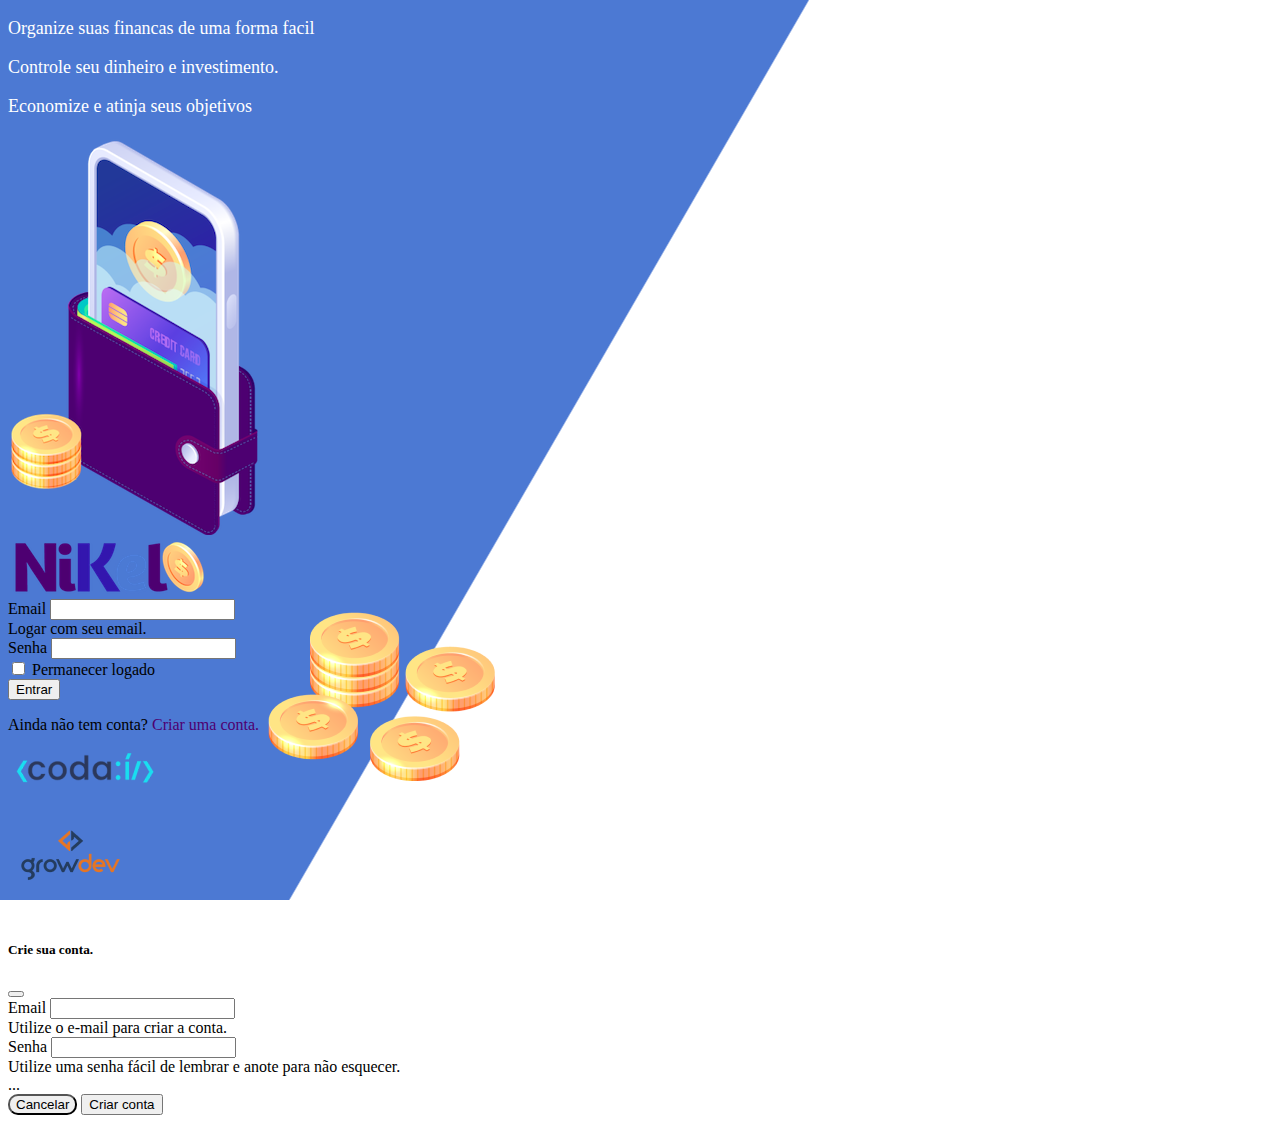
==== public/index.html @ 8b7a3278 "Iniciando o GIT" ====
<!DOCTYPE html>
<html lang="pt">

<head>
    <meta charset="UTF-8">
    <meta http-equiv="X-UA-Compatible" content="IE=edge">
    <meta name="viewport" content="width=device-width, initial-scale=1.0">
    <title>Nikel</title>
    <link href="https://cdn.jsdelivr.net/npm/bootstrap@5.1.3/dist/css/bootstrap.min.css" rel="stylesheet" integrity="sha384-1BmE4kWBq78iYhFldvKuhfTAU6auU8tT94WrHftjDbrCEXSU1oBoqyl2QvZ6jIW3" crossorigin="anonymous">
 <link rel="stylesheet" href="./css/styles.css">
</head>
<body id= "login">
    <main>
    <div class="container">
    </div class="row vh-100">
    </div class="col d-flex justify-content-center ny-5 flex-column">
    <div class="text-login">
        <p>Organize suas financas de uma forma facil</p>
        <p>Controle seu dinheiro e investimento.<p>
        <p>Economize e atinja seus objetivos</p>
    </div>
    <div class="text-center">
        <img src="assets/image/pocket.png" alt="image pocket" class="img-fuid" srcset="">
        <img src="assets/image/coins.png" alt="image coins" class="img-fluid d-none d-nd-inline coins" srcset="">

    </div>
    </div>
    </div class="col d-flex justify-content-center ny-5 flex-column" >
    <div class="container">
        <div class="row">
            <div class="col">
        <div class="text-center mb-3">
            <img src="./assets/image/nikel-logo.png" alt=" Nikel logo" class="imag-fluid" srcset="">
        </div>
    </div>

    <div class="row">    
        <div class="col">    
        <form id='login-form'>
            <div class="mb-3">
              <label for="email-input" class="form-label">Email </label>
              <input type="email" class="form-control" id="email-input" aria-describedby="emailHelp">
              <div id="emailHelp" class="form-text"> Logar com seu email.</div>
            </div>
            <div class="mb-3">
              <label for="passwor-input" class="form-label">Senha</label>
              <input type="password" class="form-control" id="password-input">
            </div>
            <div class="mb-3 form-check">
              <input type="checkbox" class="form-check-input" id="session-check">
              <label class="form-check-label" for="session-check">Permanecer logado</label>
            </div>
            <button type="submit" class="btn btn-primary">Entrar</button>
        </form>
        </div>
    </div>
         <div class="row">
             <div class="col">
                 <p id='link-conta' class="text-center nt2 form-text" data-bs-toggle="modal"
               data-bs-target="#register-modal"> Ainda não tem conta? <span 
                    class=link-default>Criar uma conta. <span></p> 
             </div>
                 
             </div>
             </div>
             <div class="row">
                 <div class="col"> 
                     <div class="text center at 5"
                    div>                      
                     <image src="./assets/image/codai-logo.png" alt="" srcset="">
                     </div>
                 </div>
                 <div class="row">
                     <div class="col">
                 </div>
                 </div>
                 <div>
                     <img src="./assets/image/growdev-logo.png" alt="" srcset="">

                  </div>
                  </div>
    </div>
   </div>
 </div>
</div>
  
  <!-- Modal -->
  <div class="modal fade" id="register-modal" tabindex="-1" aria-labelledby="exampleModalLabel" aria-hidden="true">
    <div class="modal-dialog">
      <div class="modal-content">
        <div class="modal-header">
          <h5 class="modal-title" id="exampleModalLabel"> Crie sua conta.</h5>
          <button type="button" class="btn-close" data-bs-dismiss="modal" aria-label="Close"></button>
        </div>
    <form id="create-form" >
        <div class="modal-body">
           
                <div class="mb-3">
                  <label for="email-create-input" class="form-label">Email </label>
                  <input type="email" class="form-control" id="email-create-input" aria-describedby="emailHelp" required>
                  <div id="emailHelp" class="form-text"> Utilize o e-mail para criar a conta.</div>
                </div>
                <div class="mb-3">
                  <label for="password-create-input" class="form-label">Senha</label>
                  <input type="password" class="form-control" id="password-create-input" required>
                  <div id="emailHelp" class="form-text"> Utilize uma senha fácil de lembrar e anote para não esquecer.</div>
                </div>
                                       ...
        </div>
        <div class="modal-footer">
          <button type="button" class="btn btn-secondary button-cancel" data-bs-dismiss="modal">Cancelar</button>
          <button type="submit" class="btn btn-default">Criar conta</button>
        </div>
    </form>
      </div>
    </div>
  </div>
</main>

<script src="https://cdn.jsdelivr.net/npm/bootstrap@5.1.3/dist/js/bootstrap.bundle.min.js" 
integrity="sha384-ka7Sk0Gln4gmtz2MlQnikT1wXgYsOg+OMhuP+IlRH9sENBO0LRn5q+8nbTov4+1p"
crossorigin="anonymous"></script>
<script src="./js/index.js"></script>
</body>
</html>
---- public/css/styles.css ----
#login {
    background: linear-gradient(120deg,#4c79d3 44.9%, #ffffff 45%) no-repeat fixed;
}

#app {
    background: linear-gradient(120deg,#ffffff 44.9%, #4c79d3 45%) no-repeat fixed;
}

header{
    border-bottom: 1px solid #bebcbc;
    padding:5px;
    background-color:white
}

.text-login{
    color: #ffffff;
    font-size: 18px;
    font-weight: 500;
}

.coins{
    position: absolute;
    bottom: 100px;

}
.button-login{
    border-radius: 10px;
    background-color: #4e0070;
    color: #ffffff;
    width: 50%;
    margin: 0 25%;
}
.button-login:hover{
    background: #4c79d3;
    color: #ffffff;

}

.link-default{
    color: #4e0070;
    cursor: pointer;
}

.link-default:hover{
    color: #4c79d3;

}

header {
    border-bottom: 1px solid #bebcbc;
    padding: 5px;
    background-color: white;
}

.color-primary {
    color: #4e0070;
}

.color-secondary {
    color: #4c79d3;
}

.color-letter {
    color: #ffffff;
}

.icon-detail{
    font-size: 50px;
    margin-right: 10px;
    vertical-align: middle;
}

.text-login0 {
    color: white;
    font-size: 18px;
    font-weight: 500;
}

.text-login2 {
    color: white;
    font-size: 18px;
    font-weight: 500;
}

.text-login3 {
    color: white;
}

.coins {
    position: absolute;
    bottom: 100px;
}

.button-login {
    border-radius: 10px;
    background-color: #4e0070;
    width: 50%;
    margin: 0 25%;
}

.button-default{
    border-radius: 10px;
    background-color: #4e0070;
    color: white;
    width: 7%;
}

.button-cancel{
    border-radius: 10px;
}

.button-float {
    border-radius: 100%;
    height: 60px;
    width: 60px;
    position: fixed;
    padding: 0 !important;
    bottom: 1rem;
    right: 2rem;
    font-size: 35px;
    border: 2px solid #4e0070;
    background-color: #4e0070;
    color: #ffffff;
}

.button-float:hover{
    border-radius: 100%;
    height: 60px;
    width: 60px;
    border: 2px solid #4c79d3;
    background-color:#ffffff ;
    color: #4c79d3;
}
.button-color {
    font-size: 35px;
    color: #ffffff;
}

.button-login2 {
    border-radius: 10px;
    background-color: #4e0070;
    width: 32%;
}

.button-transaction {
    border-radius: 10px;
    background-color: #4e0070;
    width: 12%;
}

.button-letter {
    color: white;
    font-size: 16px;
    font-weight: 500;
    text-align: center;
}

.button-login:hover, .button-default:hover,  .button-login2:hover {
    background: #4c79d3;
    color: white;
}

.link-default {
    color: #4e0070;
    cursor: pointer;
}button

.link-default:hover{
    color: #4c79d3;
}

.info{
    background-color: #ffffff;
    border-radius: 20px 20px 0px 0px;
    padding: 20px 0px 0px 0px;
}

.logout{
    min-width: 5rem !important;
}

.menu{
    margin-right: 20px;
}
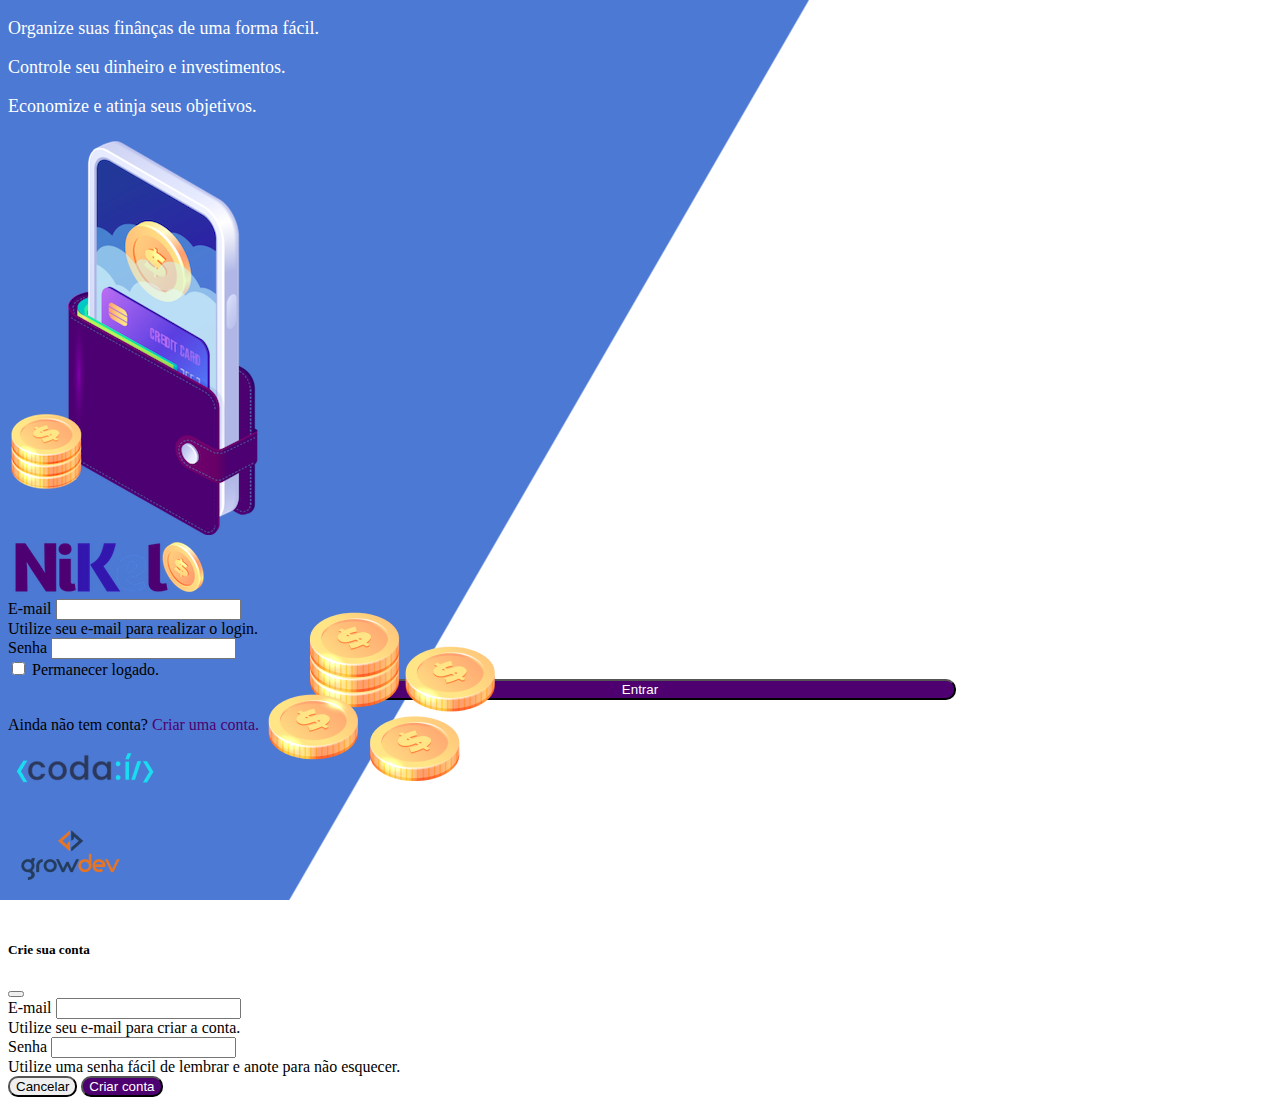
==== commit 4074a3e5: "Update index.html" ====
--- a/public/index.html
+++ b/public/index.html
@@ -1,125 +1,122 @@
 <!DOCTYPE html>
 <html lang="pt">
-
 <head>
     <meta charset="UTF-8">
     <meta http-equiv="X-UA-Compatible" content="IE=edge">
     <meta name="viewport" content="width=device-width, initial-scale=1.0">
     <title>Nikel</title>
     <link href="https://cdn.jsdelivr.net/npm/bootstrap@5.1.3/dist/css/bootstrap.min.css" rel="stylesheet" integrity="sha384-1BmE4kWBq78iYhFldvKuhfTAU6auU8tT94WrHftjDbrCEXSU1oBoqyl2QvZ6jIW3" crossorigin="anonymous">
- <link rel="stylesheet" href="./css/styles.css">
+<link rel="stylesheet" href="./css/styles.css">
 </head>
-<body id= "login">
+<body id="login">
     <main>
-    <div class="container">
-    </div class="row vh-100">
-    </div class="col d-flex justify-content-center ny-5 flex-column">
-    <div class="text-login">
-        <p>Organize suas financas de uma forma facil</p>
-        <p>Controle seu dinheiro e investimento.<p>
-        <p>Economize e atinja seus objetivos</p>
-    </div>
-    <div class="text-center">
-        <img src="assets/image/pocket.png" alt="image pocket" class="img-fuid" srcset="">
-        <img src="assets/image/coins.png" alt="image coins" class="img-fluid d-none d-nd-inline coins" srcset="">
-
-    </div>
-    </div>
-    </div class="col d-flex justify-content-center ny-5 flex-column" >
-    <div class="container">
-        <div class="row">
-            <div class="col">
-        <div class="text-center mb-3">
-            <img src="./assets/image/nikel-logo.png" alt=" Nikel logo" class="imag-fluid" srcset="">
+        <div class="container">
+            <div class="row vh-100">
+                <div class="col d-flex justify-content-center my-5 flex-column">
+                    <div class="text-login">
+                        <p>Organize suas finânças de uma forma fácil.</p>
+                        <p>Controle seu dinheiro e investimentos.</p>
+                        <p>Economize e atinja seus objetivos.</p>
+                    </div>
+                    <div class="text-center">
+                        <img src="./assets/image/pocket.png" alt="image pocket" class="img-fluid" srcset="">
+                        <img src="./assets/image/coins.png" alt="image coins" class="img-fluid d-none d-md-inline coins"  srcset="">
+                    </div>
+                </div>
+                <div class="col d-flex justify-content-center my-5 flex-column">
+                    <div class="container">
+                        <div class="row">
+                            <div class="col">
+                                <div class="text-center mb-3">
+                                    <img src="./assets/image/nikel-logo.png" alt="logo nikel" class="img-fluid" srcset="">
+                                </div>
+                            </div>
+                        </div>
+                        <div class="row">
+                            <div class="col">
+                                <form id="login-form">
+                                    <div class="mb-3">
+                                      <label for="email-input" class="form-label">E-mail</label>
+                                      <input type="email" class="form-control" id="email-input" aria-describedby="emailHelp">
+                                      <div id="emailHelp" class="form-text">Utilize seu e-mail para realizar o login.</div>
+                                    </div>
+                                    <div class="mb-3">
+                                      <label for="password-input" class="form-label">Senha</label>
+                                      <input type="password" class="form-control" id="password-input">
+                                    </div>
+                                    <div class="mb-3 form-check">
+                                      <input type="checkbox" class="form-check-input" id="session-check">
+                                      <label class="form-check-label" for="session-check">Permanecer logado.</label>
+                                    </div>
+                                    <button type="submit" class="btn button-login">Entrar</button>
+                                  </form>
+                            </div>
+                        </div>
+                        <div class="row">
+                            <div class="col">
+                                <p id="Link-conta" class="text-center mt-2 form-text" data-bs-toggle="modal" 
+                                data-bs-target="#register-modal">Ainda não tem conta? <span 
+                                    class="link-default">Criar uma conta.</span> </p>
+                            </div>
+                        </div>
+                        <div class="row">
+                            <div class="col">
+                                <div class="text-center">
+                                    <img src="./assets/image/codai-logo.png" alt="logo codai" srcset="">
+                                </div>
+                            </div>
+                        </div>
+                        <div class="row">
+                            <div class="col">
+                                <div class="text-center">
+                                    <img src="./assets/image/growdev-logo.png" alt="logo growdev " srcset="">
+                                </div>
+                            </div>
+                        </div>
+                    </div>
+                </div>
+            </div>
         </div>
-    </div>
-
-    <div class="row">    
-        <div class="col">    
-        <form id='login-form'>
-            <div class="mb-3">
-              <label for="email-input" class="form-label">Email </label>
-              <input type="email" class="form-control" id="email-input" aria-describedby="emailHelp">
-              <div id="emailHelp" class="form-text"> Logar com seu email.</div>
-            </div>
-            <div class="mb-3">
-              <label for="passwor-input" class="form-label">Senha</label>
-              <input type="password" class="form-control" id="password-input">
-            </div>
-            <div class="mb-3 form-check">
-              <input type="checkbox" class="form-check-input" id="session-check">
-              <label class="form-check-label" for="session-check">Permanecer logado</label>
-            </div>
-            <button type="submit" class="btn btn-primary">Entrar</button>
-        </form>
-        </div>
-    </div>
-         <div class="row">
-             <div class="col">
-                 <p id='link-conta' class="text-center nt2 form-text" data-bs-toggle="modal"
-               data-bs-target="#register-modal"> Ainda não tem conta? <span 
-                    class=link-default>Criar uma conta. <span></p> 
-             </div>
-                 
-             </div>
-             </div>
-             <div class="row">
-                 <div class="col"> 
-                     <div class="text center at 5"
-                    div>                      
-                     <image src="./assets/image/codai-logo.png" alt="" srcset="">
-                     </div>
-                 </div>
-                 <div class="row">
-                     <div class="col">
-                 </div>
-                 </div>
-                 <div>
-                     <img src="./assets/image/growdev-logo.png" alt="" srcset="">
-
-                  </div>
-                  </div>
-    </div>
-   </div>
- </div>
-</div>
-  
-  <!-- Modal -->
+  <!--Aqui está o código Modal--->
   <div class="modal fade" id="register-modal" tabindex="-1" aria-labelledby="exampleModalLabel" aria-hidden="true">
     <div class="modal-dialog">
       <div class="modal-content">
-        <div class="modal-header">
-          <h5 class="modal-title" id="exampleModalLabel"> Crie sua conta.</h5>
-          <button type="button" class="btn-close" data-bs-dismiss="modal" aria-label="Close"></button>
+         <div class="modal-header">
+                <h5 class="modal-title" id="exampleModalLabel">Crie sua conta</h5>
+                <button type="button" class="btn-close" data-bs-dismiss="modal" aria-label="Close"></button>
+             </div>
+             <form id="create-form">
+                   <div class="modal-body">
+            
+                            <div class="mb-3">
+                                 <label for="email-create-input" class="form-label">E-mail</label>
+                                 <input type="email" class="form-control" id="email-create-input" 
+                                    aria-describedby="emailHelp" required> 
+                                <div id="emailHelp" class="form-text">Utilize seu e-mail para criar a conta.
+                                </div>
+                            </div>
+                             <div class="mb-3">
+                                <label for="password-create-input" class="form-label">Senha</label>
+                                <input type="password" class="form-control" id="password-create-input" required>
+                                 <div id="emailHelp" class="form-text">Utilize uma senha fácil de lembrar e anote para não esquecer.
+                                </div>
+                             </div> 
+                    </div>
+                     <div class="modal-footer">
+                         <button type="button" class="btn btn-secondary button-cancel"
+                            data-bs-dismiss="modal">Cancelar</button>
+                         <button type="submit" class="btn button-default-2">Criar conta</button>
+                    </div>
+                </form>
+           </div>
         </div>
-    <form id="create-form" >
-        <div class="modal-body">
-           
-                <div class="mb-3">
-                  <label for="email-create-input" class="form-label">Email </label>
-                  <input type="email" class="form-control" id="email-create-input" aria-describedby="emailHelp" required>
-                  <div id="emailHelp" class="form-text"> Utilize o e-mail para criar a conta.</div>
-                </div>
-                <div class="mb-3">
-                  <label for="password-create-input" class="form-label">Senha</label>
-                  <input type="password" class="form-control" id="password-create-input" required>
-                  <div id="emailHelp" class="form-text"> Utilize uma senha fácil de lembrar e anote para não esquecer.</div>
-                </div>
-                                       ...
-        </div>
-        <div class="modal-footer">
-          <button type="button" class="btn btn-secondary button-cancel" data-bs-dismiss="modal">Cancelar</button>
-          <button type="submit" class="btn btn-default">Criar conta</button>
-        </div>
-    </form>
-      </div>
     </div>
-  </div>
-</main>
+    </main>
 
-<script src="https://cdn.jsdelivr.net/npm/bootstrap@5.1.3/dist/js/bootstrap.bundle.min.js" 
-integrity="sha384-ka7Sk0Gln4gmtz2MlQnikT1wXgYsOg+OMhuP+IlRH9sENBO0LRn5q+8nbTov4+1p"
-crossorigin="anonymous"></script>
-<script src="./js/index.js"></script>
+    <script src="https://cdn.jsdelivr.net/npm/bootstrap@5.1.3/dist/js/bootstrap.bundle.min.js"
+     integrity="sha384-ka7Sk0Gln4gmtz2MlQnikT1wXgYsOg+OMhuP+IlRH9sENBO0LRn5q+8nbTov4+1p" 
+     crossorigin="anonymous"></script>
+     <script src="./js/index.js"></script>
 </body>
-</html>+
+</html>
--- a/public/css/styles.css
+++ b/public/css/styles.css
@@ -39,6 +39,12 @@
 .link-default{
     color: #4e0070;
     cursor: pointer;
+}
+
+.button-default-2{
+    border-radius: 10px;
+    background-color: #4e0070;
+    color: white;
 }
 
 .link-default:hover{
@@ -181,4 +187,4 @@
 
 .menu{
     margin-right: 20px;
-}+}
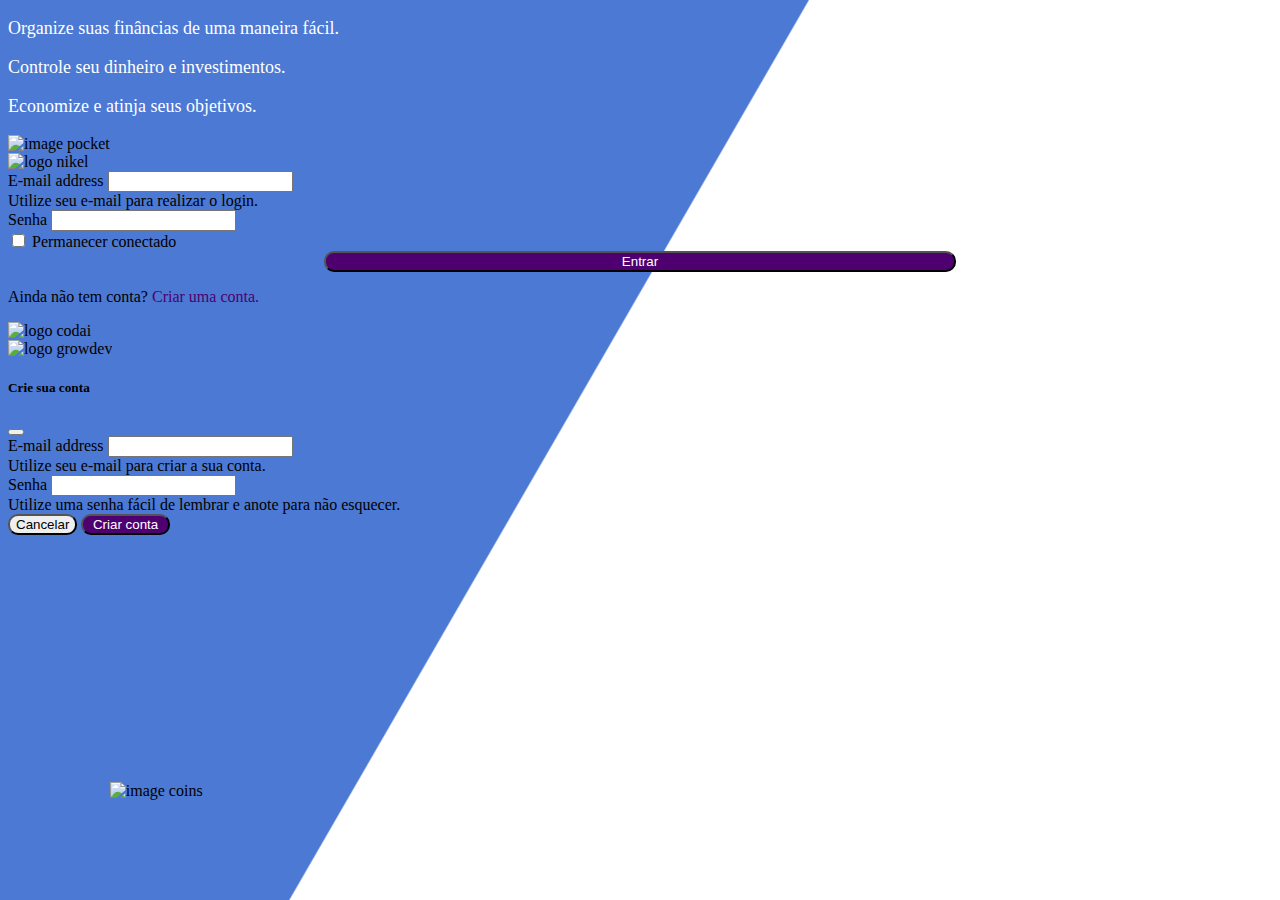
==== commit adbe5ea3: "Update index.html" ====
--- a/public/index.html
+++ b/public/index.html
@@ -6,7 +6,8 @@
     <meta name="viewport" content="width=device-width, initial-scale=1.0">
     <title>Nikel</title>
     <link href="https://cdn.jsdelivr.net/npm/bootstrap@5.1.3/dist/css/bootstrap.min.css" rel="stylesheet" integrity="sha384-1BmE4kWBq78iYhFldvKuhfTAU6auU8tT94WrHftjDbrCEXSU1oBoqyl2QvZ6jIW3" crossorigin="anonymous">
-<link rel="stylesheet" href="./css/styles.css">
+    <link rel="stylesheet" href="./css/styles.css">
+
 </head>
 <body id="login">
     <main>
@@ -14,13 +15,13 @@
             <div class="row vh-100">
                 <div class="col d-flex justify-content-center my-5 flex-column">
                     <div class="text-login">
-                        <p>Organize suas finânças de uma forma fácil.</p>
+                        <p>Organize suas finâncias de uma maneira fácil.</p>
                         <p>Controle seu dinheiro e investimentos.</p>
                         <p>Economize e atinja seus objetivos.</p>
-                    </div>
+                    </div>  
                     <div class="text-center">
-                        <img src="./assets/image/pocket.png" alt="image pocket" class="img-fluid" srcset="">
-                        <img src="./assets/image/coins.png" alt="image coins" class="img-fluid d-none d-md-inline coins"  srcset="">
+                        <img src="./assets/images/pocket.png" alt="image pocket" class="img-fluid" srcset="">
+                        <img src="./assets/images/coins.png" alt="image coins" class="img-fluid d-none d-md-inline coins" srcset="">
                     </div>
                 </div>
                 <div class="col d-flex justify-content-center my-5 flex-column">
@@ -28,48 +29,53 @@
                         <div class="row">
                             <div class="col">
                                 <div class="text-center mb-3">
-                                    <img src="./assets/image/nikel-logo.png" alt="logo nikel" class="img-fluid" srcset="">
+                                    <img src="./assets/images/nikel-logo.png" alt="logo nikel" class="img-fluid" srcset="">
+                                </div>
+                            </div>
+                        </div>
+
+                        <div class="row">
+                            <div class="col">
+                                <div>
+                                    <form id="login-form">
+                                        <div class="mb-3">
+                                          <label for="email-input" class="form-label">E-mail address</label>
+                                          <input type="email" class="form-control" id="email-input" aria-describedby="emailHelp">
+                                          <div id="emailHelp" class="form-text">Utilize seu e-mail para realizar o login.</div>
+                                        </div>
+                                        <div class="mb-3">
+                                          <label for="password-input" class="form-label">Senha</label>
+                                          <input type="password" class="form-control" id="password-input">
+                                        </div>
+                                        <div class="mb-3 form-check">
+                                          <input type="checkbox" class="form-check-input" id="session-check">
+                                          <label class="form-check-label" for="session-check">Permanecer conectado</label>
+                                        </div>
+                                        <button type="submit" class="btn button-login">Entrar</button>
+                                    </form>
                                 </div>
                             </div>
                         </div>
                         <div class="row">
-                            <div class="col">
-                                <form id="login-form">
-                                    <div class="mb-3">
-                                      <label for="email-input" class="form-label">E-mail</label>
-                                      <input type="email" class="form-control" id="email-input" aria-describedby="emailHelp">
-                                      <div id="emailHelp" class="form-text">Utilize seu e-mail para realizar o login.</div>
-                                    </div>
-                                    <div class="mb-3">
-                                      <label for="password-input" class="form-label">Senha</label>
-                                      <input type="password" class="form-control" id="password-input">
-                                    </div>
-                                    <div class="mb-3 form-check">
-                                      <input type="checkbox" class="form-check-input" id="session-check">
-                                      <label class="form-check-label" for="session-check">Permanecer logado.</label>
-                                    </div>
-                                    <button type="submit" class="btn button-login">Entrar</button>
-                                  </form>
+                            <div>
+                                <p class="col text-center mt-2 form-text" data-bs-toggle="modal"
+                                 data-bs-target="#register-modal" >Ainda não tem conta? <span 
+                                    class="link-default">Criar uma conta.</span></p>
                             </div>
                         </div>
+
                         <div class="row">
                             <div class="col">
-                                <p id="Link-conta" class="text-center mt-2 form-text" data-bs-toggle="modal" 
-                                data-bs-target="#register-modal">Ainda não tem conta? <span 
-                                    class="link-default">Criar uma conta.</span> </p>
+                                <div class="text-center mt-5">
+                                    <img src="./assets/images/codai-logo.png" alt="logo codai" srcset="">
+                                </div>
                             </div>
                         </div>
+
                         <div class="row">
                             <div class="col">
                                 <div class="text-center">
-                                    <img src="./assets/image/codai-logo.png" alt="logo codai" srcset="">
-                                </div>
-                            </div>
-                        </div>
-                        <div class="row">
-                            <div class="col">
-                                <div class="text-center">
-                                    <img src="./assets/image/growdev-logo.png" alt="logo growdev " srcset="">
+                                    <img src="./assets/images/growdev-logo.png" alt="logo growdev" srcset="">
                                 </div>
                             </div>
                         </div>
@@ -77,46 +83,39 @@
                 </div>
             </div>
         </div>
-  <!--Aqui está o código Modal--->
-  <div class="modal fade" id="register-modal" tabindex="-1" aria-labelledby="exampleModalLabel" aria-hidden="true">
-    <div class="modal-dialog">
-      <div class="modal-content">
-         <div class="modal-header">
-                <h5 class="modal-title" id="exampleModalLabel">Crie sua conta</h5>
-                <button type="button" class="btn-close" data-bs-dismiss="modal" aria-label="Close"></button>
-             </div>
-             <form id="create-form">
-                   <div class="modal-body">
-            
-                            <div class="mb-3">
-                                 <label for="email-create-input" class="form-label">E-mail</label>
-                                 <input type="email" class="form-control" id="email-create-input" 
-                                    aria-describedby="emailHelp" required> 
-                                <div id="emailHelp" class="form-text">Utilize seu e-mail para criar a conta.
-                                </div>
-                            </div>
-                             <div class="mb-3">
-                                <label for="password-create-input" class="form-label">Senha</label>
-                                <input type="password" class="form-control" id="password-create-input" required>
-                                 <div id="emailHelp" class="form-text">Utilize uma senha fácil de lembrar e anote para não esquecer.
-                                </div>
-                             </div> 
+
+        <!-- Modal -->
+        <div class="modal fade" id="register-modal" tabindex="-1" aria-labelledby="exampleModalLabel" aria-hidden="true">
+            <div class="modal-dialog">
+                <div class="modal-content">
+                    <div class="modal-header">
+                        <h5 class="modal-title" id="exampleModalLabel">Crie sua conta</h5>
+                        <button type="button" class="btn-close" data-bs-dismiss="modal" aria-label="Close"></button>
                     </div>
-                     <div class="modal-footer">
-                         <button type="button" class="btn btn-secondary button-cancel"
-                            data-bs-dismiss="modal">Cancelar</button>
-                         <button type="submit" class="btn button-default-2">Criar conta</button>
+                <form id="create-form">
+                <div class="modal-body"> 
+                    <div class="mb-3">
+                        <label for="email-create-input" class="form-label">E-mail address</label>
+                        <input type="email" class="form-control" id="email-create-input" aria-describedby="emailHelp" required>
+                        <div id="emailHelp" class="form-text">Utilize seu e-mail para criar a sua conta.</div>
+                        </div>
+                        <div class="mb-3">
+                          <label for="password-create-input" class="form-label">Senha</label>
+                          <input type="password" class="form-control" id="password-create-input" required>
+                          <div id="emailHelp" class="form-text">Utilize uma senha fácil de lembrar e anote para não esquecer.</div>
+                        </div>
+                    </div>
+                    <div class="modal-footer">
+                        <button type="button" class="btn btn-secondary button-cancel" data-bs-dismiss="modal">Cancelar</button>
+                        <button type="submit" class="btn button-default">Criar conta</button>
                     </div>
                 </form>
-           </div>
+                </div>
+            </div>
         </div>
-    </div>
     </main>
 
-    <script src="https://cdn.jsdelivr.net/npm/bootstrap@5.1.3/dist/js/bootstrap.bundle.min.js"
-     integrity="sha384-ka7Sk0Gln4gmtz2MlQnikT1wXgYsOg+OMhuP+IlRH9sENBO0LRn5q+8nbTov4+1p" 
-     crossorigin="anonymous"></script>
-     <script src="./js/index.js"></script>
+    <script src="https://cdn.jsdelivr.net/npm/bootstrap@5.1.3/dist/js/bootstrap.bundle.min.js" integrity="sha384-ka7Sk0Gln4gmtz2MlQnikT1wXgYsOg+OMhuP+IlRH9sENBO0LRn5q+8nbTov4+1p" crossorigin="anonymous"></script>
+    <script src="./js/index.js"></script>
 </body>
-
 </html>
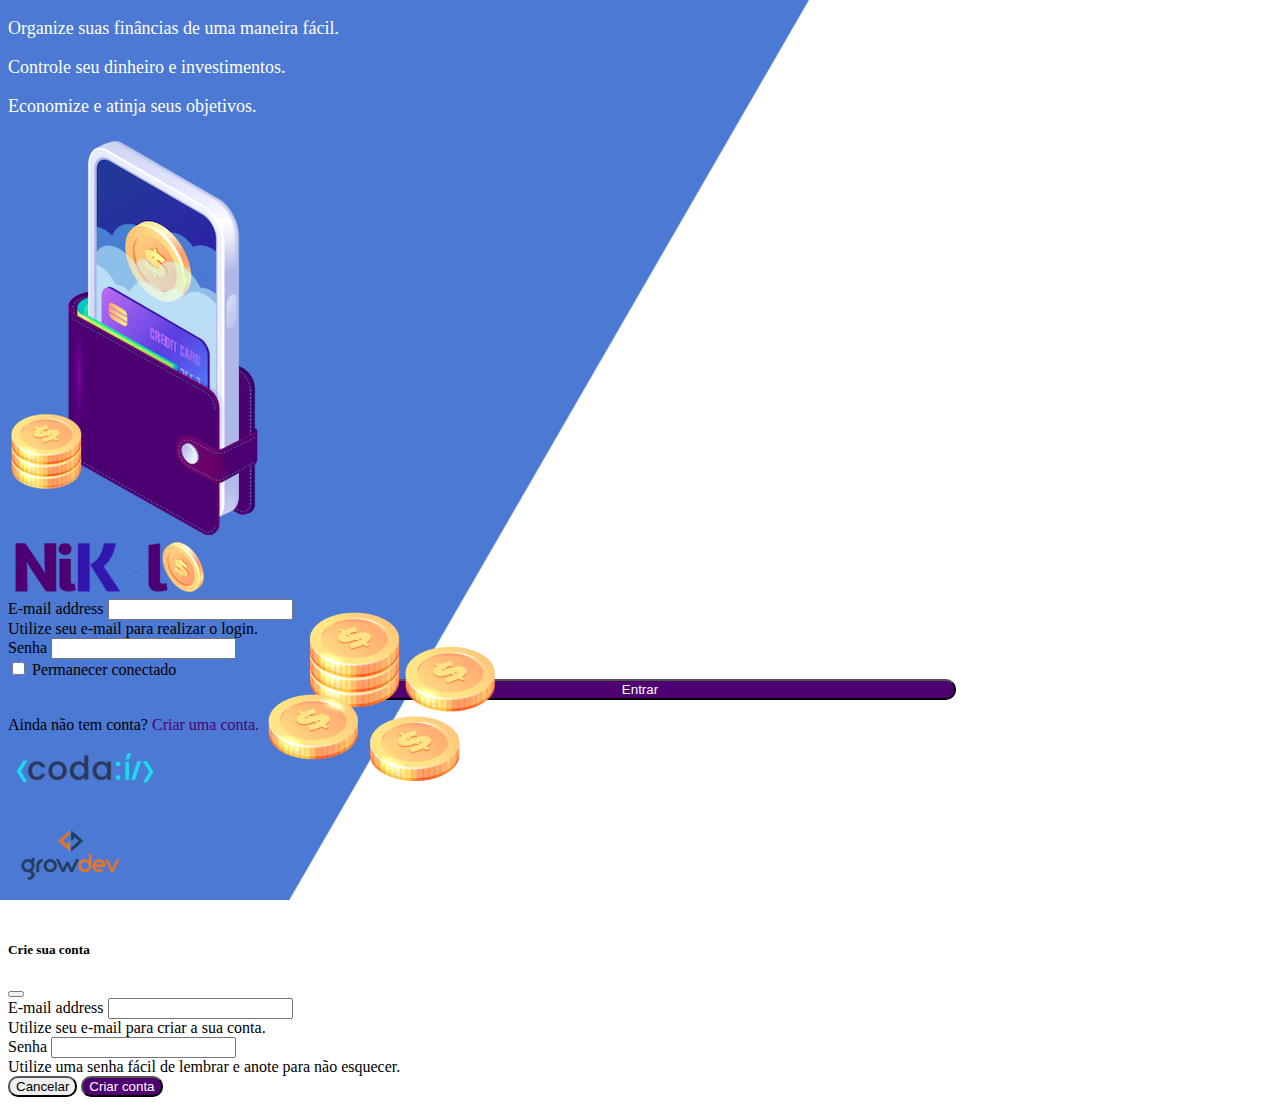
==== commit ef31efa7: "Update index.html" ====
--- a/public/index.html
+++ b/public/index.html
@@ -20,8 +20,8 @@
                         <p>Economize e atinja seus objetivos.</p>
                     </div>  
                     <div class="text-center">
-                        <img src="./assets/images/pocket.png" alt="image pocket" class="img-fluid" srcset="">
-                        <img src="./assets/images/coins.png" alt="image coins" class="img-fluid d-none d-md-inline coins" srcset="">
+                        <img src="./assets/image/pocket.png" alt="image pocket" class="img-fluid" srcset="">
+                        <img src="./assets/image/coins.png" alt="image coins" class="img-fluid d-none d-md-inline coins" srcset="">
                     </div>
                 </div>
                 <div class="col d-flex justify-content-center my-5 flex-column">
@@ -29,7 +29,7 @@
                         <div class="row">
                             <div class="col">
                                 <div class="text-center mb-3">
-                                    <img src="./assets/images/nikel-logo.png" alt="logo nikel" class="img-fluid" srcset="">
+                                    <img src="./assets/image/nikel-logo.png" alt="logo nikel" class="img-fluid" srcset="">
                                 </div>
                             </div>
                         </div>
@@ -67,7 +67,7 @@
                         <div class="row">
                             <div class="col">
                                 <div class="text-center mt-5">
-                                    <img src="./assets/images/codai-logo.png" alt="logo codai" srcset="">
+                                    <img src="./assets/image/codai-logo.png" alt="logo codai" srcset="">
                                 </div>
                             </div>
                         </div>
@@ -75,7 +75,7 @@
                         <div class="row">
                             <div class="col">
                                 <div class="text-center">
-                                    <img src="./assets/images/growdev-logo.png" alt="logo growdev" srcset="">
+                                    <img src="./assets/image/growdev-logo.png" alt="logo growdev" srcset="">
                                 </div>
                             </div>
                         </div>
--- a/public/css/styles.css
+++ b/public/css/styles.css
@@ -1,62 +1,17 @@
 #login {
-    background: linear-gradient(120deg,#4c79d3 44.9%, #ffffff 45%) no-repeat fixed;
+    background: linear-gradient(120deg, #4c79d3 44.9%, #ffffff 45%) no-repeat fixed;
 }
 
 #app {
-    background: linear-gradient(120deg,#ffffff 44.9%, #4c79d3 45%) no-repeat fixed;
+    background: linear-gradient(120deg, #ffffff 44.9%, #4c79d3 45%) no-repeat fixed;
 }
 
 header{
     border-bottom: 1px solid #bebcbc;
-    padding:5px;
-    background-color:white
+    padding: 5px;
+    background-color: #ffffff;
 }
 
-.text-login{
-    color: #ffffff;
-    font-size: 18px;
-    font-weight: 500;
-}
-
-.coins{
-    position: absolute;
-    bottom: 100px;
-
-}
-.button-login{
-    border-radius: 10px;
-    background-color: #4e0070;
-    color: #ffffff;
-    width: 50%;
-    margin: 0 25%;
-}
-.button-login:hover{
-    background: #4c79d3;
-    color: #ffffff;
-
-}
-
-.link-default{
-    color: #4e0070;
-    cursor: pointer;
-}
-
-.button-default-2{
-    border-radius: 10px;
-    background-color: #4e0070;
-    color: white;
-}
-
-.link-default:hover{
-    color: #4c79d3;
-
-}
-
-header {
-    border-bottom: 1px solid #bebcbc;
-    padding: 5px;
-    background-color: white;
-}
 
 .color-primary {
     color: #4e0070;
@@ -66,30 +21,16 @@
     color: #4c79d3;
 }
 
-.color-letter {
-    color: #ffffff;
-}
-
-.icon-detail{
+.icon-detail {
     font-size: 50px;
     margin-right: 10px;
     vertical-align: middle;
 }
 
-.text-login0 {
-    color: white;
+.text-login {
+    color: #ffffff;
     font-size: 18px;
     font-weight: 500;
-}
-
-.text-login2 {
-    color: white;
-    font-size: 18px;
-    font-weight: 500;
-}
-
-.text-login3 {
-    color: white;
 }
 
 .coins {
@@ -97,21 +38,13 @@
     bottom: 100px;
 }
 
-.button-login {
+.button-default {
     border-radius: 10px;
     background-color: #4e0070;
-    width: 50%;
-    margin: 0 25%;
+    color: #ffffff;
 }
 
-.button-default{
-    border-radius: 10px;
-    background-color: #4e0070;
-    color: white;
-    width: 7%;
-}
-
-.button-cancel{
+.button-cancel {
     border-radius: 10px;
 }
 
@@ -129,62 +62,45 @@
     color: #ffffff;
 }
 
-.button-float:hover{
-    border-radius: 100%;
-    height: 60px;
-    width: 60px;
+.button-float:hover {
     border: 2px solid #4c79d3;
-    background-color:#ffffff ;
+    background: #ffffff;
     color: #4c79d3;
 }
-.button-color {
-    font-size: 35px;
+
+.button-login {
+    border-radius: 10px;
+    background-color: #4e0070;
     color: #ffffff;
+    width: 50%;
+    margin: 0 25%;
 }
 
-.button-login2 {
-    border-radius: 10px;
-    background-color: #4e0070;
-    width: 32%;
-}
-
-.button-transaction {
-    border-radius: 10px;
-    background-color: #4e0070;
-    width: 12%;
-}
-
-.button-letter {
-    color: white;
-    font-size: 16px;
-    font-weight: 500;
-    text-align: center;
-}
-
-.button-login:hover, .button-default:hover,  .button-login2:hover {
+.button-login:hover, .button-default:hover {
     background: #4c79d3;
-    color: white;
+    color: #ffffff;
 }
 
 .link-default {
     color: #4e0070;
     cursor: pointer;
-}button
+}
 
-.link-default:hover{
+.link-default:hover {
     color: #4c79d3;
 }
 
-.info{
-    background-color: #ffffff;
+.info {
+    background: #ffffff;
     border-radius: 20px 20px 0px 0px;
     padding: 20px 0px 0px 0px;
+
 }
 
-.logout{
+.logout {
     min-width: 5rem !important;
 }
 
-.menu{
+.menu {
     margin-right: 20px;
 }
